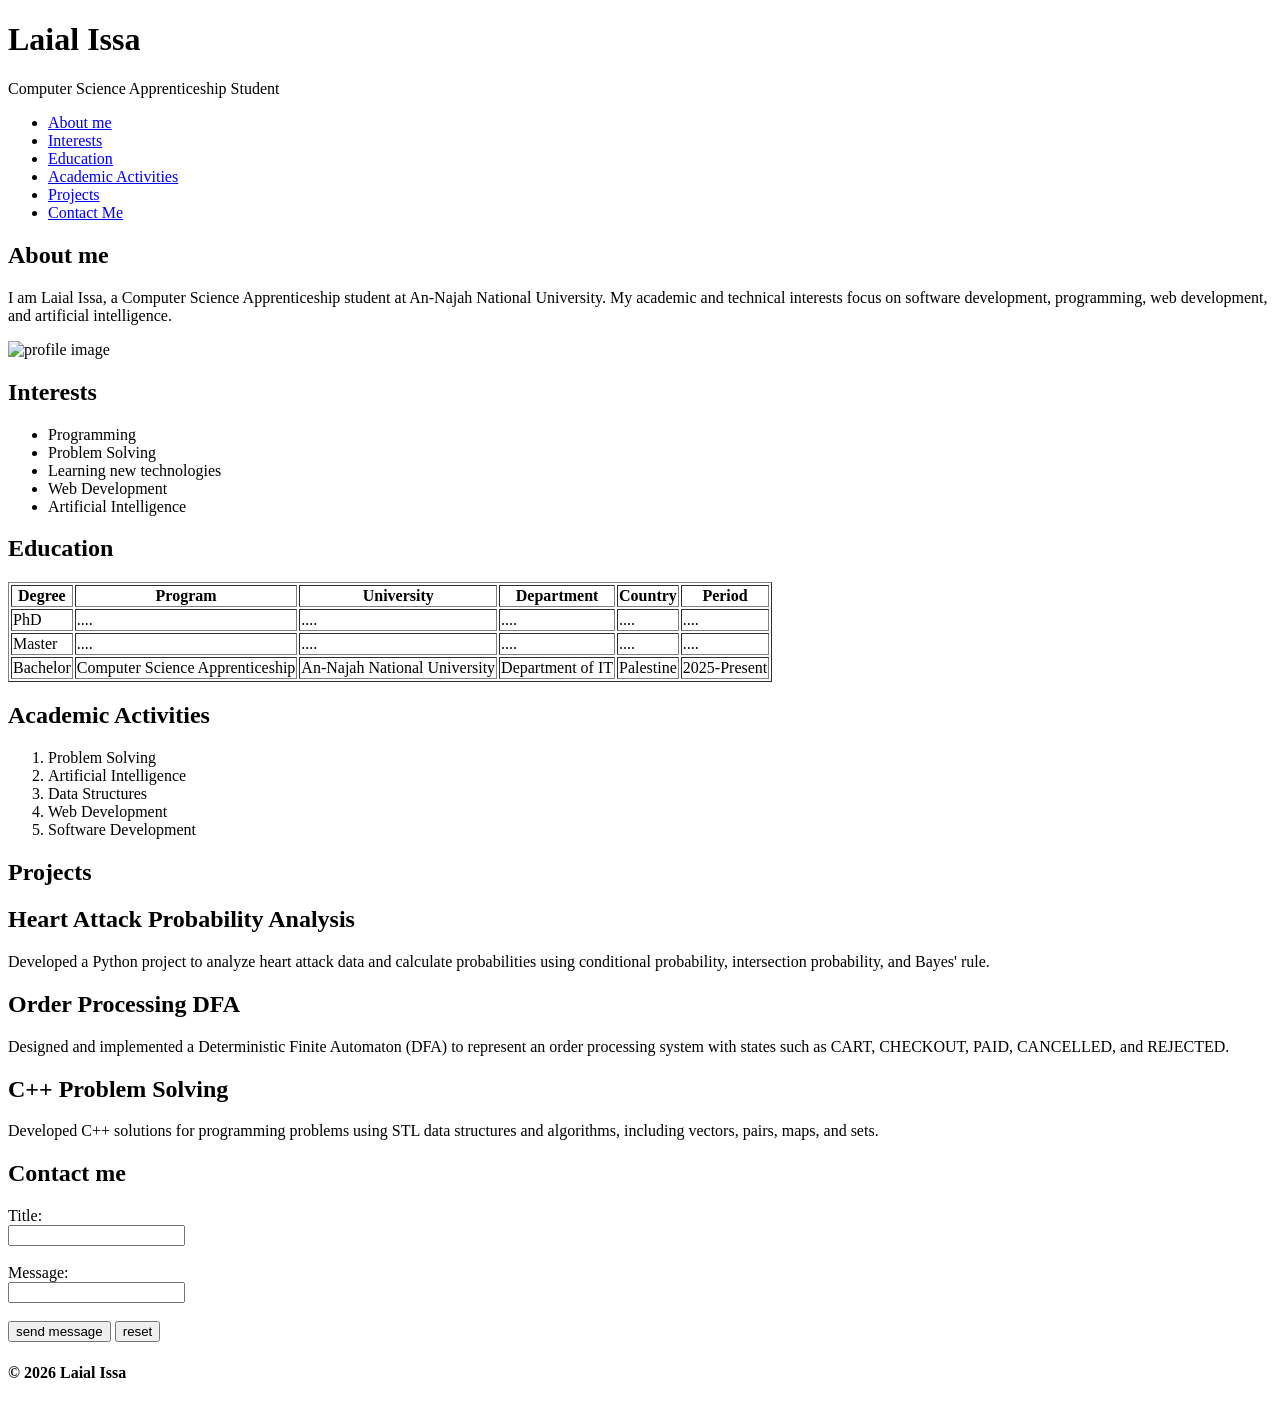
==== about_me.html @ 050815f2 "Add about me page" ====
<!DOCTYPE html>
<html>
<head>

	<meta charset="UTF-8" />
	<title> about me </title>
	
</head>

<body>

 <header>
	<h1> Laial Issa </h1>
	<p> Computer Science Apprenticeship Student </p>
	<nav>
		<ul>
		<li> <a href = "#aboutMe"> About me </a> </li>
		<li> <a href = "#interests"> Interests  </a> </li>
		<li> <a href = "#education"> Education  </a> </li>
		<li> <a href = "#academicActivities"> Academic Activities  </a> </li>
		<li> <a href = "#Projects"> Projects </a> </li>
		<li> <a href = "#contactMe"> Contact Me  </a> </li>
	</ul>
	</nav>	
 </header>

 <main>

	<section>
		<h1 id="aboutMe"> About me </h1>
		<p> I am Laial Issa, a Computer Science Apprenticeship student at An-Najah National University. My academic and technical interests focus on software development, programming, web development, and artificial intelligence. </p>
		<img src="https://static.vecteezy.com/system/resources/thumbnails/048/926/084/small/silver-membership-icon-default-avatar-profile-icon-membership-icon-social-media-user-image-illustration-vector.jpg" alt="profile image" width="300" />
	</section>

    <section>
    	<h1 id="interests" > Interests </h1>
    	<ul>
    		<li>Programming</li>
    		<li>Problem Solving</li>
    		<li>Learning new technologies</li>
    		<li>Web Development</li>
    		<li>Artificial Intelligence</li>
    	</ul>
    </section>

    <section>
    	<h1 id="education" > Education </h1>
    	<table border = "1px solid green;">
    		<thead>
    			<tr> 
    				<th>Degree</th>
    				<th>Program</th>
    				<th>University</th>
    				<th>Department</th>
    				<th>Country</th>
    				<th>Period</th>
    			</tr>
    		</thead>

    		<tbody>
    			<tr> <td> PhD </td> <td>....</td> <td>....</td> <td>....</td> <td>....</td> <td>....</td> </tr>
    			<tr> <td> Master </td> <td>....</td> <td>....</td> <td>....</td> <td>....</td> <td>....</td> </tr>
    			<tr> <td> Bachelor </td> <td>Computer Science Apprenticeship</td> <td>An-Najah National University</td> <td>Department of IT</td> <td> Palestine </td> <td>2025-Present</td> </tr>	
    		</tbody>
    	</table>
    </section>

    <section>
	     <h1 id="academicActivities"> Academic Activities </h1>
	     <ol>
		    <li>Problem Solving</li>
		    <li>Artificial Intelligence</li>
		    <li>Data Structures</li>
		    <li>Web Development</li>
		    <li>Software Development</li>
	     </ol>
    </section>

    <section>
	   <h1 id="Projects"> Projects </h1>
            <article>
     	       <h2> Heart Attack Probability Analysis </h2>
     	       <p> Developed a Python project to analyze heart attack data and calculate probabilities using conditional probability, intersection probability, and Bayes' rule. </p>
            </article>

            <article>
     	        <h2> Order Processing DFA </h2>
             	<p> Designed and implemented a Deterministic Finite Automaton (DFA) to represent an order processing system with states such as CART, CHECKOUT, PAID, CANCELLED, and REJECTED. </p>
            </article>

            <article>
            	<h2> C++ Problem Solving </h2>
               	<p> Developed C++ solutions for programming problems using STL data structures and algorithms, including vectors, pairs, maps, and sets. </p>
            </article>
    </section>

    <section>
	       <h1 id="contactMe"> Contact me </h1>
	       <form action="/oo" method="post">
		    	<div>
	         	  <label for="title"> Title: </label>
	            </div>
     		    <div>
    	     	   <input type = "text" id="title" name="title" required>
    		    </div>
    		    <br>
	    	    <div>
                   <label for="message"> Message: </label>
		        </div>
		        <div>
		           <input type = "text" id="message" name="message" required>
	            </div>
	            <br>

		        <button type="submit"> send message </button>
		        <button type ="reset"> reset </button>
	       </form>
    </section>

 </main>

 <footer>
    <h4> © 2026 Laial Issa </h4>
 </footer>

</body>
</html>
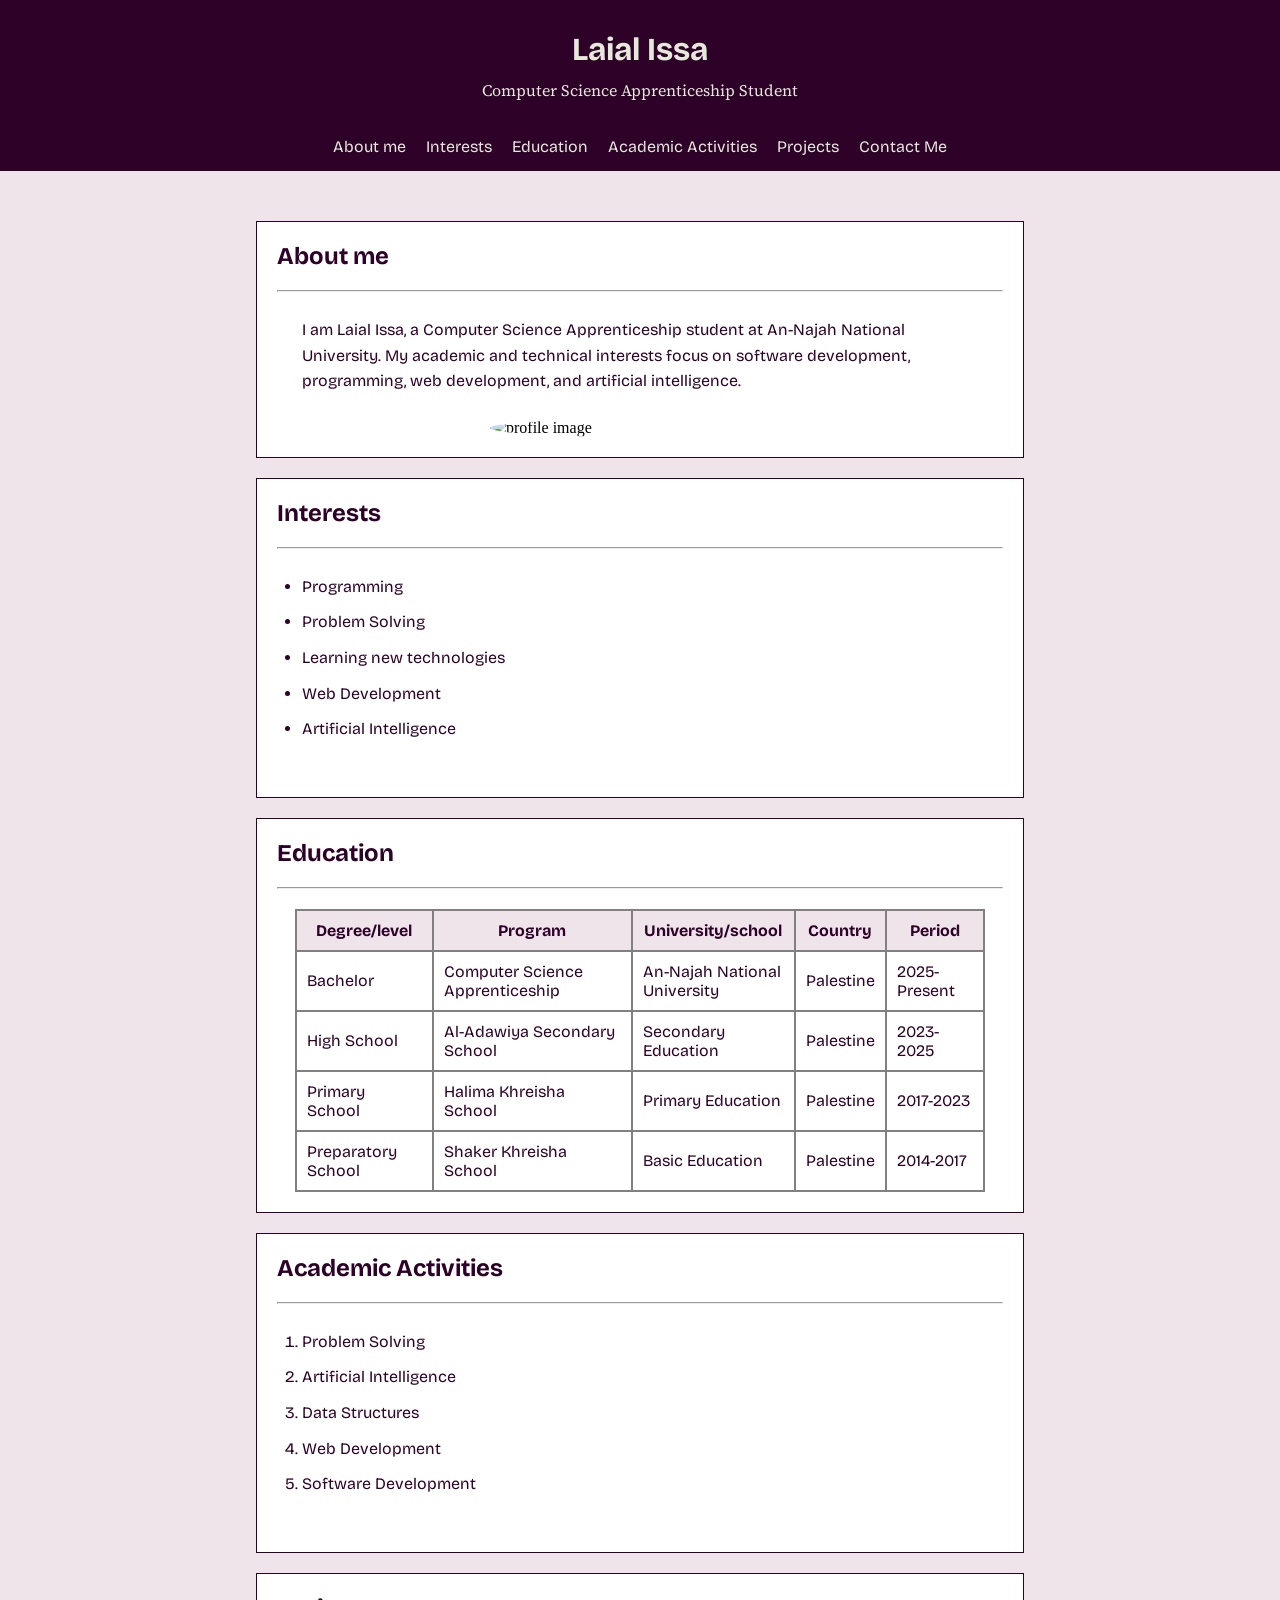
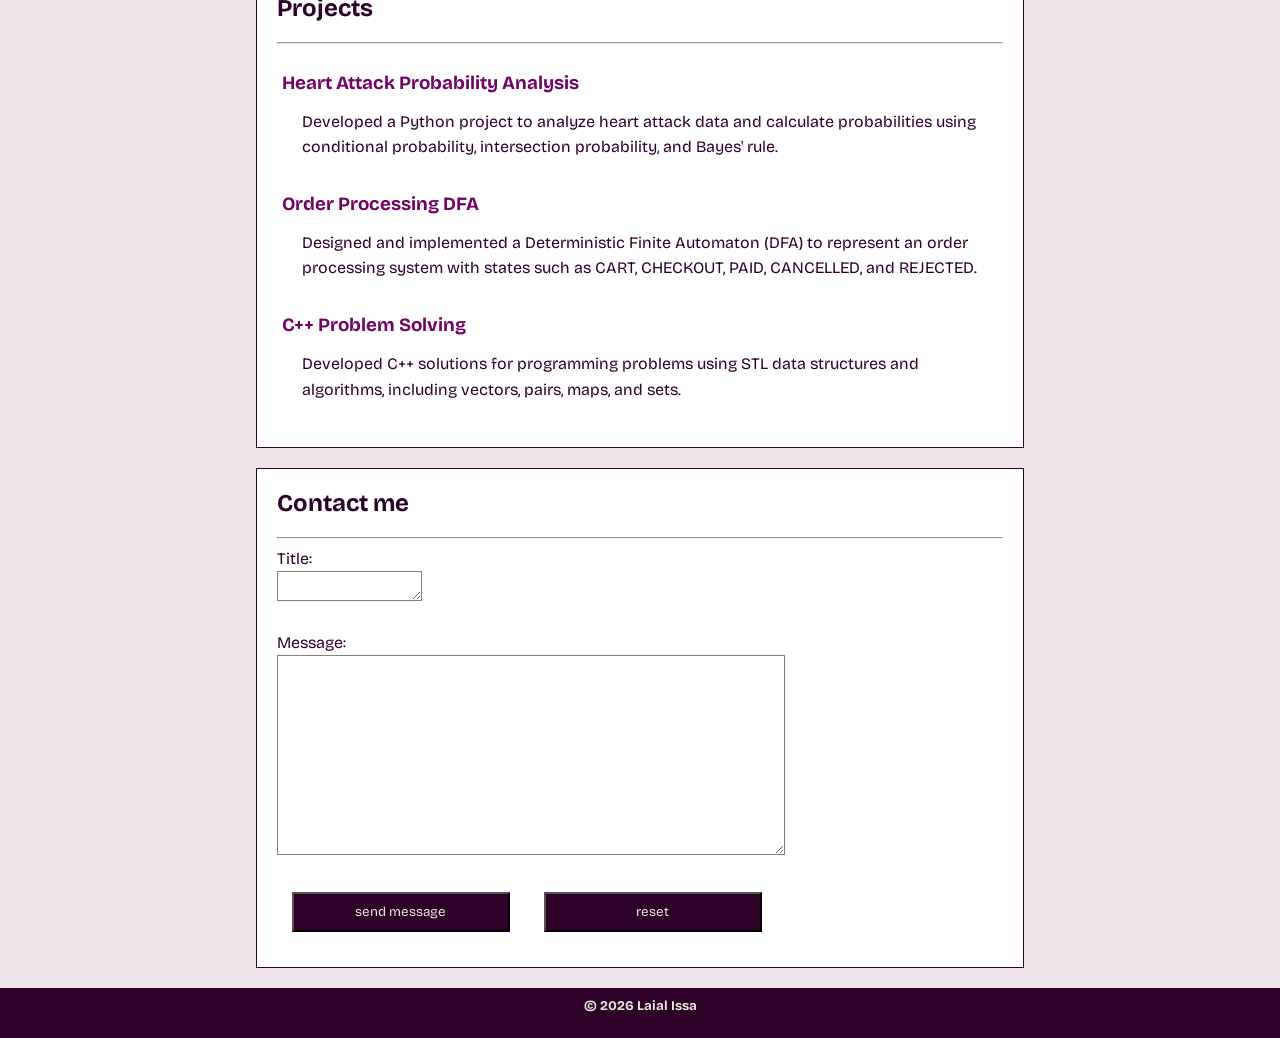
==== commit e55dcb82: "Update HTML & add CSS styling" ====
--- a/about_me.html
+++ b/about_me.html
@@ -1,127 +1,173 @@
 <!DOCTYPE html>
 <html>
+
 <head>
 
 	<meta charset="UTF-8" />
 	<title> about me </title>
-	
+	<link rel="stylesheet" href="style.css" />
+	<link
+		href="https://fonts.googleapis.com/css2?family=Bricolage+Grotesque:opsz,wght@12..96,500;12..96,700&display=swap"
+		rel="stylesheet">
+	<link href="https://fonts.googleapis.com/css2?family=Source+Serif+4:ital@1&display=swap" rel="stylesheet">
 </head>
 
 <body>
 
- <header>
-	<h1> Laial Issa </h1>
-	<p> Computer Science Apprenticeship Student </p>
-	<nav>
-		<ul>
-		<li> <a href = "#aboutMe"> About me </a> </li>
-		<li> <a href = "#interests"> Interests  </a> </li>
-		<li> <a href = "#education"> Education  </a> </li>
-		<li> <a href = "#academicActivities"> Academic Activities  </a> </li>
-		<li> <a href = "#Projects"> Projects </a> </li>
-		<li> <a href = "#contactMe"> Contact Me  </a> </li>
-	</ul>
-	</nav>	
- </header>
+	<header>
+		<div class="head">
+			<h1 class="name">Laial Issa </h1>
+			<p class="description"> Computer Science Apprenticeship Student </p>
+		</div>
+	</header>
+	<nav class="menu">
 
- <main>
+		<a href="#aboutMe"> About me </a>
+		<a href="#interests"> Interests </a>
+		<a href="#education"> Education </a>
+		<a href="#academicActivities"> Academic Activities </a>
+		<a href="#Projects"> Projects </a>
+		<a href="#contactMe"> Contact Me </a>
 
-	<section>
-		<h1 id="aboutMe"> About me </h1>
-		<p> I am Laial Issa, a Computer Science Apprenticeship student at An-Najah National University. My academic and technical interests focus on software development, programming, web development, and artificial intelligence. </p>
-		<img src="https://static.vecteezy.com/system/resources/thumbnails/048/926/084/small/silver-membership-icon-default-avatar-profile-icon-membership-icon-social-media-user-image-illustration-vector.jpg" alt="profile image" width="300" />
-	</section>
+	</nav>
 
-    <section>
-    	<h1 id="interests" > Interests </h1>
-    	<ul>
-    		<li>Programming</li>
-    		<li>Problem Solving</li>
-    		<li>Learning new technologies</li>
-    		<li>Web Development</li>
-    		<li>Artificial Intelligence</li>
-    	</ul>
-    </section>
 
-    <section>
-    	<h1 id="education" > Education </h1>
-    	<table border = "1px solid green;">
-    		<thead>
-    			<tr> 
-    				<th>Degree</th>
-    				<th>Program</th>
-    				<th>University</th>
-    				<th>Department</th>
-    				<th>Country</th>
-    				<th>Period</th>
-    			</tr>
-    		</thead>
 
-    		<tbody>
-    			<tr> <td> PhD </td> <td>....</td> <td>....</td> <td>....</td> <td>....</td> <td>....</td> </tr>
-    			<tr> <td> Master </td> <td>....</td> <td>....</td> <td>....</td> <td>....</td> <td>....</td> </tr>
-    			<tr> <td> Bachelor </td> <td>Computer Science Apprenticeship</td> <td>An-Najah National University</td> <td>Department of IT</td> <td> Palestine </td> <td>2025-Present</td> </tr>	
-    		</tbody>
-    	</table>
-    </section>
+	<main>
 
-    <section>
-	     <h1 id="academicActivities"> Academic Activities </h1>
-	     <ol>
-		    <li>Problem Solving</li>
-		    <li>Artificial Intelligence</li>
-		    <li>Data Structures</li>
-		    <li>Web Development</li>
-		    <li>Software Development</li>
-	     </ol>
-    </section>
+		<section class="sections hover-effect">
+			<h1 class="section-title" id="aboutMe"> About me </h1>
+			<hr />
+			<p class="content-text"> I am Laial Issa, a Computer Science Apprenticeship student at An-Najah National
+				University. My academic and technical interests focus on software development, programming, web
+				development, and artificial intelligence. </p>
+			<img src="https://static.vecteezy.com/system/resources/thumbnails/048/926/084/small/silver-membership-icon-default-avatar-profile-icon-membership-icon-social-media-user-image-illustration-vector.jpg"
+				alt="profile image" width="300" />
+		</section>
 
-    <section>
-	   <h1 id="Projects"> Projects </h1>
-            <article>
-     	       <h2> Heart Attack Probability Analysis </h2>
-     	       <p> Developed a Python project to analyze heart attack data and calculate probabilities using conditional probability, intersection probability, and Bayes' rule. </p>
-            </article>
+		<section class="sections hover-effect">
+			<h1 class="section-title" id="interests"> Interests </h1>
+			<hr id="h2" />
+			<ul class="content-text">
+				<li>Programming</li>
+				<li>Problem Solving</li>
+				<li>Learning new technologies</li>
+				<li>Web Development</li>
+				<li>Artificial Intelligence</li>
+			</ul>
+		</section>
 
-            <article>
-     	        <h2> Order Processing DFA </h2>
-             	<p> Designed and implemented a Deterministic Finite Automaton (DFA) to represent an order processing system with states such as CART, CHECKOUT, PAID, CANCELLED, and REJECTED. </p>
-            </article>
+		<section class="sections hover-effect">
+			<h1 class="section-title" id="education"> Education </h1>
+			<hr />
+			<table class="edu-table" border="1px solid green;">
+				<thead>
+					<tr>
+						<th>Degree/level</th>
+						<th>Program</th>
+						<th>University/school</th>
+						<th>Country</th>
+						<th>Period</th>
+					</tr>
+				</thead>
 
-            <article>
-            	<h2> C++ Problem Solving </h2>
-               	<p> Developed C++ solutions for programming problems using STL data structures and algorithms, including vectors, pairs, maps, and sets. </p>
-            </article>
-    </section>
+				<tbody>
+					<tr>
+						<td> Bachelor </td>
+						<td>Computer Science Apprenticeship</td>
+						<td>An-Najah National University</td>
+						<td> Palestine </td>
+						<td>2025-Present</td>
+					</tr>
+					<tr>
+						<td> High School </td>
+						<td>Al-Adawiya Secondary School</td>
+						<td>Secondary Education</td>
+						<td>Palestine</td>
+						<td> 2023-2025 </td>
+					</tr>
+					<tr>
+						<td> Primary School </td>
+						<td>Halima Khreisha School</td>
+						<td>Primary Education</td>
+						<td>Palestine</td>
+						<td> 2017-2023 </td>
+					</tr>
+					<tr>
+						<td> Preparatory School </td>
+						<td>Shaker Khreisha School</td>
+						<td>Basic Education</td>
+						<td>Palestine</td>
+						<td> 2014-2017 </td>
+					</tr>
+				</tbody>
+			</table>
+		</section>
 
-    <section>
-	       <h1 id="contactMe"> Contact me </h1>
-	       <form action="/oo" method="post">
-		    	<div>
-	         	  <label for="title"> Title: </label>
-	            </div>
-     		    <div>
-    	     	   <input type = "text" id="title" name="title" required>
-    		    </div>
-    		    <br>
-	    	    <div>
-                   <label for="message"> Message: </label>
-		        </div>
-		        <div>
-		           <input type = "text" id="message" name="message" required>
-	            </div>
-	            <br>
+		<section class="sections hover-effect">
+			<h1 class="section-title" id="academicActivities"> Academic Activities </h1>
+			<hr />
+			<ol class="content-text">
+				<li>Problem Solving</li>
+				<li>Artificial Intelligence</li>
+				<li>Data Structures</li>
+				<li>Web Development</li>
+				<li>Software Development</li>
+			</ol>
+		</section>
 
-		        <button type="submit"> send message </button>
-		        <button type ="reset"> reset </button>
-	       </form>
-    </section>
+		<section class="sections hover-effect">
+			<h1 class="section-title" id="Projects"> Projects </h1>
+			<hr />
+			<article class="content-text">
+				<h3> Heart Attack Probability Analysis </h3>
+				<p> Developed a Python project to analyze heart attack data and calculate probabilities using
+					conditional probability, intersection probability, and Bayes' rule. </p>
+			</article>
 
- </main>
+			<article class="content-text">
+				<h3> Order Processing DFA </h3>
+				<p> Designed and implemented a Deterministic Finite Automaton (DFA) to represent an order processing
+					system with states such as CART, CHECKOUT, PAID, CANCELLED, and REJECTED. </p>
+			</article>
 
- <footer>
-    <h4> © 2026 Laial Issa </h4>
- </footer>
+			<article class="content-text">
+				<h3> C++ Problem Solving </h3>
+				<p> Developed C++ solutions for programming problems using STL data structures and algorithms, including
+					vectors, pairs, maps, and sets. </p>
+			</article>
+		</section>
+
+		<section class="sections hover-effect">
+			<h1 class="section-title" id="contactMe"> Contact me </h1>
+			<hr />
+			<form action="/oo" method="post">
+				<div>
+					<label class="button-label" for="title"> Title: </label>
+				</div>
+				<div>
+					<textarea class="title-box" id="title" name="title" required></textarea>
+				</div>
+				<br>
+				<div>
+					<label class="button-label" for="message"> Message: </label>
+				</div>
+				<div>
+					<textarea class="message-box" id="message" name="message" required></textarea>
+				</div>
+				<br>
+
+				<button class="button" type="submit"> send message </button>
+				<button class="button" type="reset"> reset </button>
+			</form>
+		</section>
+
+	</main>
+
+	<footer class="footer">
+		<h5 class="footer-text"> © 2026 Laial Issa </h5>
+	</footer>
 
 </body>
-</html> +
+</html>
--- a/style.css
+++ b/style.css
@@ -0,0 +1,200 @@
+ :root {
+     --background-color: rgb(240, 228, 235);
+     --main-color: rgb(45, 1, 40);
+     --color-text-light: rgb(229, 233, 218);
+     --color-highlight: rgb(115, 3, 102);
+     --main-font: 'Bricolage Grotesque', sans-serif;
+
+ }
+
+ * {
+     margin: 0;
+     padding: 0;
+     box-sizing: border-box;
+ }
+
+ body {
+     background-color: var(--background-color);
+ }
+
+ .head {
+     padding: 20px;
+     background-color: var(--main-color);
+ }
+
+ .name {
+     font-family: var(--main-font);
+     color: var(--color-text-light);
+     padding: 10px;
+     text-align: center;
+
+ }
+
+ .description {
+     font-family: 'Source Serif 4', serif;
+     color: var(--color-text-light);
+     text-align: center;
+ }
+
+ .menu {
+     height: 50px;
+     background-color: var(--main-color);
+     margin-bottom: 50px;
+     font-family: var(--main-font);
+     align-items: center;
+     display: flex;
+     flex-direction: row;
+     justify-content: center;
+     gap: 20px;
+     color: var(--color-text-light);
+     position: sticky;
+     top: 0;
+     z-index: 1;
+ }
+
+ .menu a {
+     text-decoration: none;
+     color: var(--color-text-light);
+     transition: color 0.3s ease;
+ }
+
+ .menu a:hover {
+     color: var(--color-highlight);
+ }
+
+ .sections {
+     background-color: white;
+     width: 60%;
+     padding: 20px;
+     margin: 20px auto;
+     border: 1px solid var(--main-color);
+     transition: background-color 0.5s ease;
+ }
+
+ .hover-effect:hover {
+     background-color: rgb(243, 204, 238);
+ }
+
+ .sections img {
+     display: block;
+     margin: 0 auto;
+
+     margin-top: 20px;
+     border-radius: 50%;
+ }
+
+ .section-title {
+     font-family: var(--main-font);
+     color: var(--main-color);
+     margin-bottom: 20px;
+ }
+
+
+ .content-text {
+     font-family: var(--main-font);
+     color: var(--main-color);
+     margin: 20px;
+     padding: 5px;
+     line-height: 1.6;
+ }
+
+
+ li {
+     margin-bottom: 10px;
+ }
+
+
+ .edu-table {
+     font-family: var(--main-font);
+     color: var(--main-color);
+     margin: 20px auto 0;
+     border-collapse: collapse;
+     width: 95%;
+     max-width: 95%;
+ }
+
+
+ .edu-table th {
+     background-color: var(--background-color);
+     color: var(--main-color);
+     padding: 10px;
+     text-align: center;
+     border: 2px solid gray;
+     overflow-wrap: anywhere;
+
+ }
+
+ .edu-table td {
+     border: 2px solid gray;
+     padding: 10px;
+
+ }
+
+ .content-text h3 {
+     margin-left: -20px;
+     font-family: var(--main-font);
+     color: var(--color-highlight);
+     margin-bottom: 10px;
+ }
+
+ .button-label {
+     font-family: var(--main-font);
+     color: var(--main-color);
+     margin-bottom: 3px;
+     display: block;
+     margin-top: 10px;
+ }
+
+ .button {
+     font-family: var(--main-font);
+     background-color: var(--main-color);
+     width: 30%;
+     height: 40px;
+     padding: 5px;
+     margin: 15px;
+     color: var(--color-text-light);
+     overflow-wrap: anywhere;
+
+ }
+
+ .button:hover {
+     background-color: var(--color-highlight);
+     cursor: pointer;
+ }
+
+ .footer {
+     font-family: var(--main-font);
+     background-color: var(--main-color);
+     color: var(--color-text-light);
+     height: 50px;
+     text-align: center;
+ }
+
+ .title-box {
+     width: 20%;
+     height: 30px;
+     padding: 5px;
+     border: 1px solid gray;
+ }
+
+ .title-box:focus {
+     outline: none;
+     border: 2px solid var(--color-highlight);
+ }
+
+ .message-box {
+     width: 70%;
+     height: 200px;
+     padding: 5px;
+     border: 1px solid gray;
+ }
+
+ .message-box:focus {
+     outline: none;
+     border: 2px solid var(--color-highlight);
+ }
+
+ .footer-text {
+     padding: 10px;
+ }
+
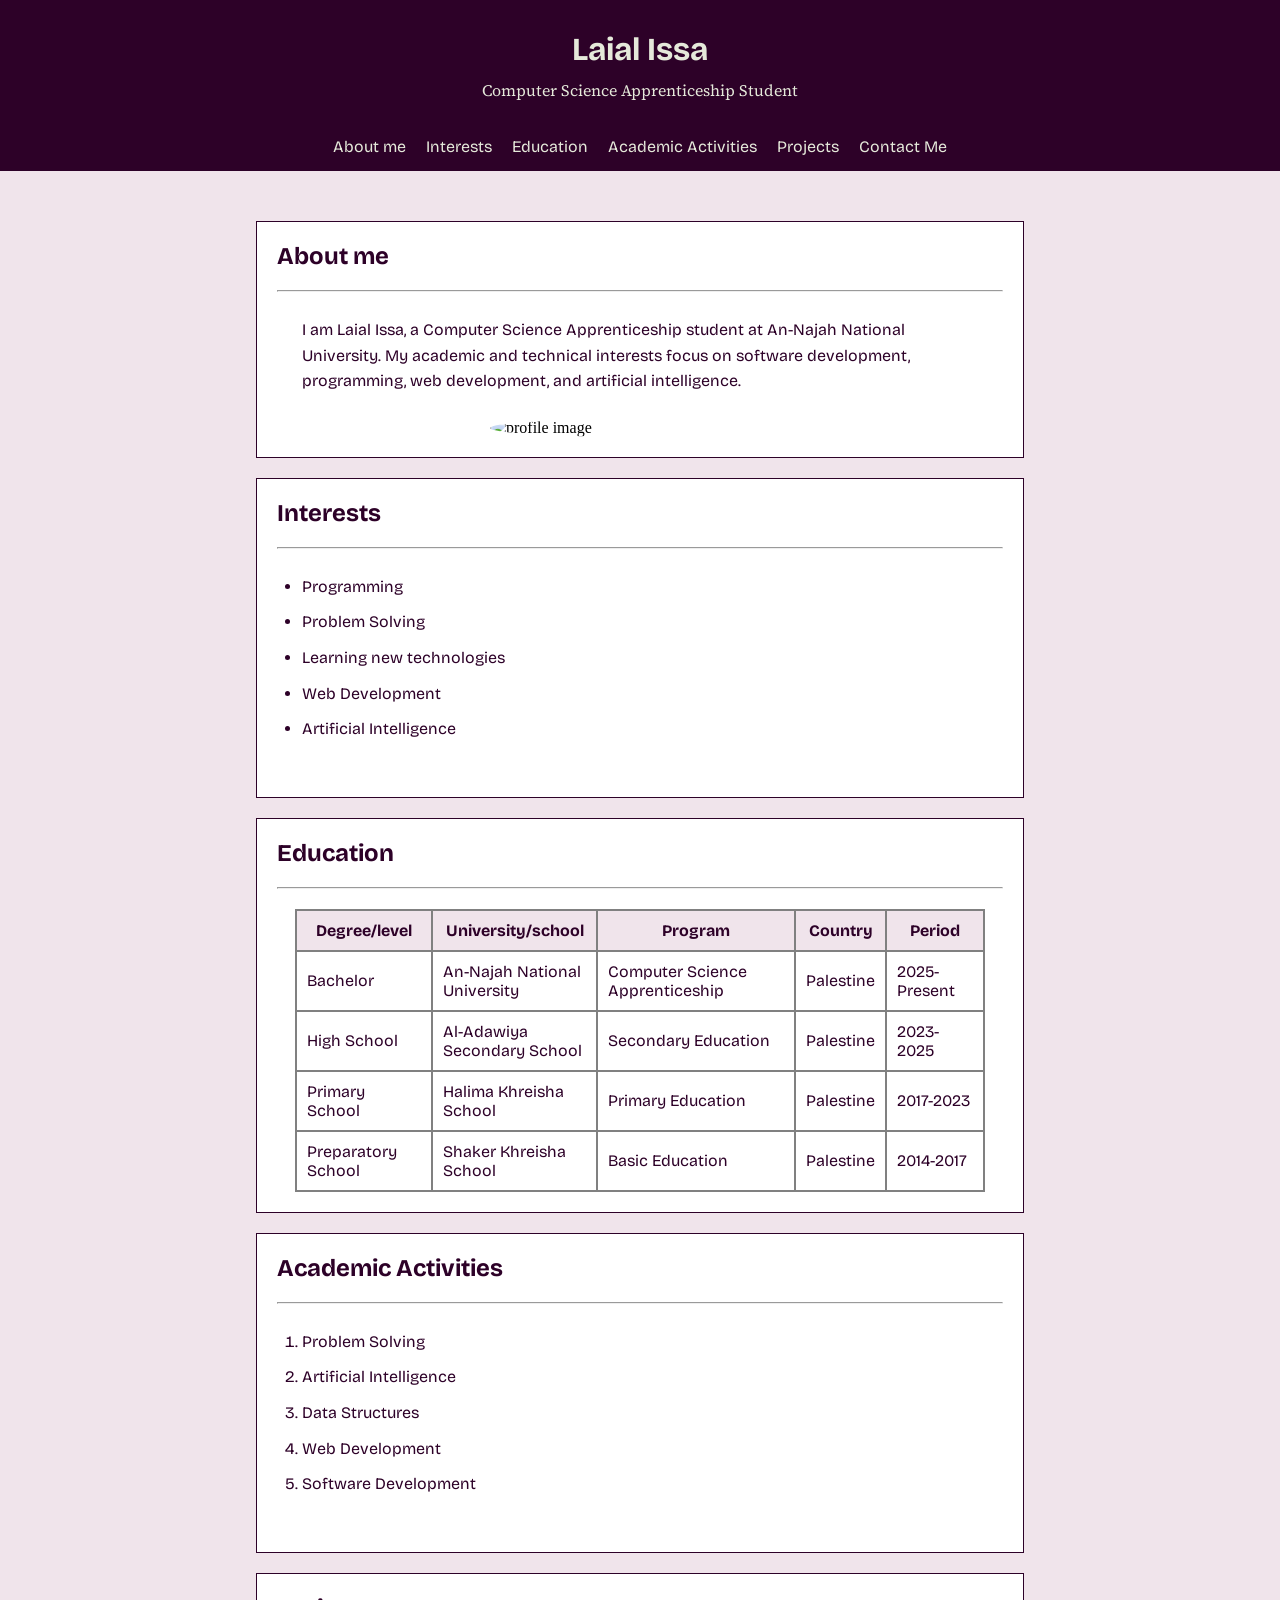
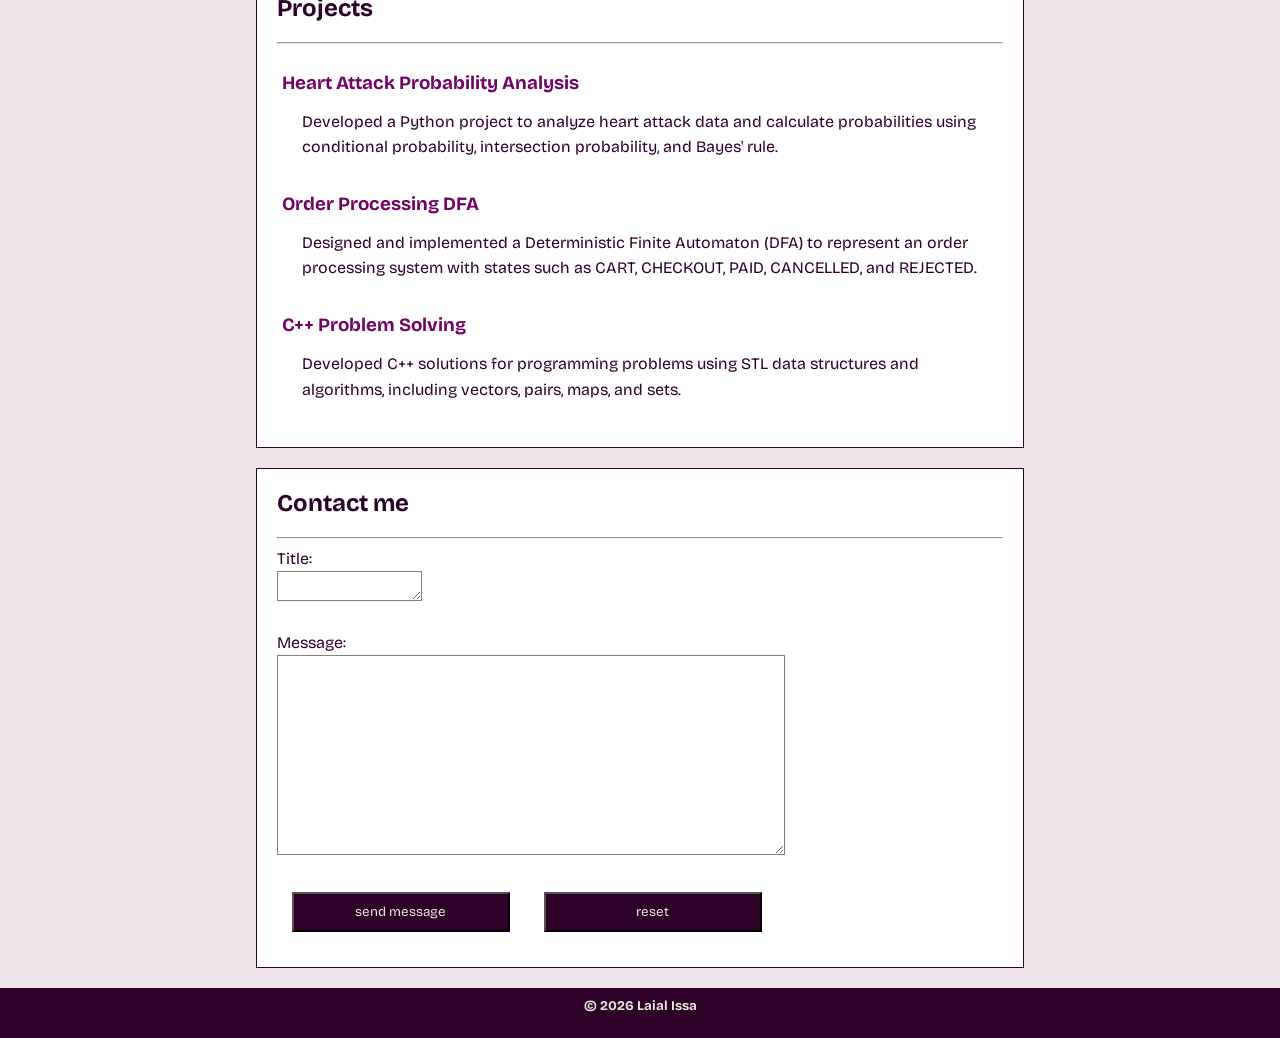
==== commit 64e5f88a: "Update HTML & CSS" ====
--- a/about_me.html
+++ b/about_me.html
@@ -10,6 +10,7 @@
 		href="https://fonts.googleapis.com/css2?family=Bricolage+Grotesque:opsz,wght@12..96,500;12..96,700&display=swap"
 		rel="stylesheet">
 	<link href="https://fonts.googleapis.com/css2?family=Source+Serif+4:ital@1&display=swap" rel="stylesheet">
+	<meta name="viewport" content="width=device-width, initial-scale=1.0">
 </head>
 
 <body>
@@ -36,7 +37,7 @@
 	<main>
 
 		<section class="sections hover-effect">
-			<h1 class="section-title" id="aboutMe"> About me </h1>
+			<h2 class="section-title" id="aboutMe"> About me </h2>
 			<hr />
 			<p class="content-text"> I am Laial Issa, a Computer Science Apprenticeship student at An-Najah National
 				University. My academic and technical interests focus on software development, programming, web
@@ -46,7 +47,7 @@
 		</section>
 
 		<section class="sections hover-effect">
-			<h1 class="section-title" id="interests"> Interests </h1>
+			<h2 class="section-title" id="interests"> Interests </h2>
 			<hr id="h2" />
 			<ul class="content-text">
 				<li>Programming</li>
@@ -58,14 +59,14 @@
 		</section>
 
 		<section class="sections hover-effect">
-			<h1 class="section-title" id="education"> Education </h1>
+			<h2 class="section-title" id="education"> Education </h2>
 			<hr />
-			<table class="edu-table" border="1px solid green;">
+			<table class="edu-table">
 				<thead>
 					<tr>
 						<th>Degree/level</th>
+						<th>University/school</th>
 						<th>Program</th>
-						<th>University/school</th>
 						<th>Country</th>
 						<th>Period</th>
 					</tr>
@@ -74,8 +75,8 @@
 				<tbody>
 					<tr>
 						<td> Bachelor </td>
+						<td>An-Najah National University</td>
 						<td>Computer Science Apprenticeship</td>
-						<td>An-Najah National University</td>
 						<td> Palestine </td>
 						<td>2025-Present</td>
 					</tr>
@@ -105,7 +106,7 @@
 		</section>
 
 		<section class="sections hover-effect">
-			<h1 class="section-title" id="academicActivities"> Academic Activities </h1>
+			<h2 class="section-title" id="academicActivities"> Academic Activities </h2>
 			<hr />
 			<ol class="content-text">
 				<li>Problem Solving</li>
@@ -117,7 +118,7 @@
 		</section>
 
 		<section class="sections hover-effect">
-			<h1 class="section-title" id="Projects"> Projects </h1>
+			<h2 class="section-title" id="Projects"> Projects </h2>
 			<hr />
 			<article class="content-text">
 				<h3> Heart Attack Probability Analysis </h3>
@@ -139,7 +140,7 @@
 		</section>
 
 		<section class="sections hover-effect">
-			<h1 class="section-title" id="contactMe"> Contact me </h1>
+			<h2 class="section-title" id="contactMe"> Contact me </h2>
 			<hr />
 			<form action="/oo" method="post">
 				<div>
@@ -156,7 +157,6 @@
 					<textarea class="message-box" id="message" name="message" required></textarea>
 				</div>
 				<br>
-
 				<button class="button" type="submit"> send message </button>
 				<button class="button" type="reset"> reset </button>
 			</form>
--- a/style.css
+++ b/style.css
@@ -71,10 +71,11 @@
      transition: background-color 0.5s ease;
  }
 
+  @media (min-width: 768px){
  .hover-effect:hover {
-     background-color: rgb(243, 204, 238);
- }
-
+     background-color: rgb(208, 195, 206);
+ }
+  }
  .sections img {
      display: block;
      margin: 0 auto;
@@ -198,3 +199,57 @@
      padding: 10px;
  }
 
+
+ @media (max-width: 768px) {
+     .head {
+         padding: 10px;
+         font-size: medium;
+     }
+
+     .menu {
+         flex-wrap: wrap;
+         height: auto;
+         gap: 10px;
+         padding: 10px;
+     }
+
+     .menu a {
+         font-size: 14px;
+     }
+
+     .sections {
+         width: 90%;
+         height: auto;
+         padding: 10px;
+     }
+
+     .sections img {
+         width: 200px;         
+     }
+
+     .edu-table {
+         width: 95%;
+     }
+
+     .edu-table th,
+     .edu-table td {
+         padding: 5px;
+         font-size: 10px;
+         border: 1px solid gray;
+     }
+
+     .button {
+         width: 35%;
+         height: 30px;
+         font-size: 12px;
+     }
+
+     .title-box {
+         width: 40%;
+     }
+
+     .message-box {
+         width: 80%;
+         height: 150px;
+     }
+ }
